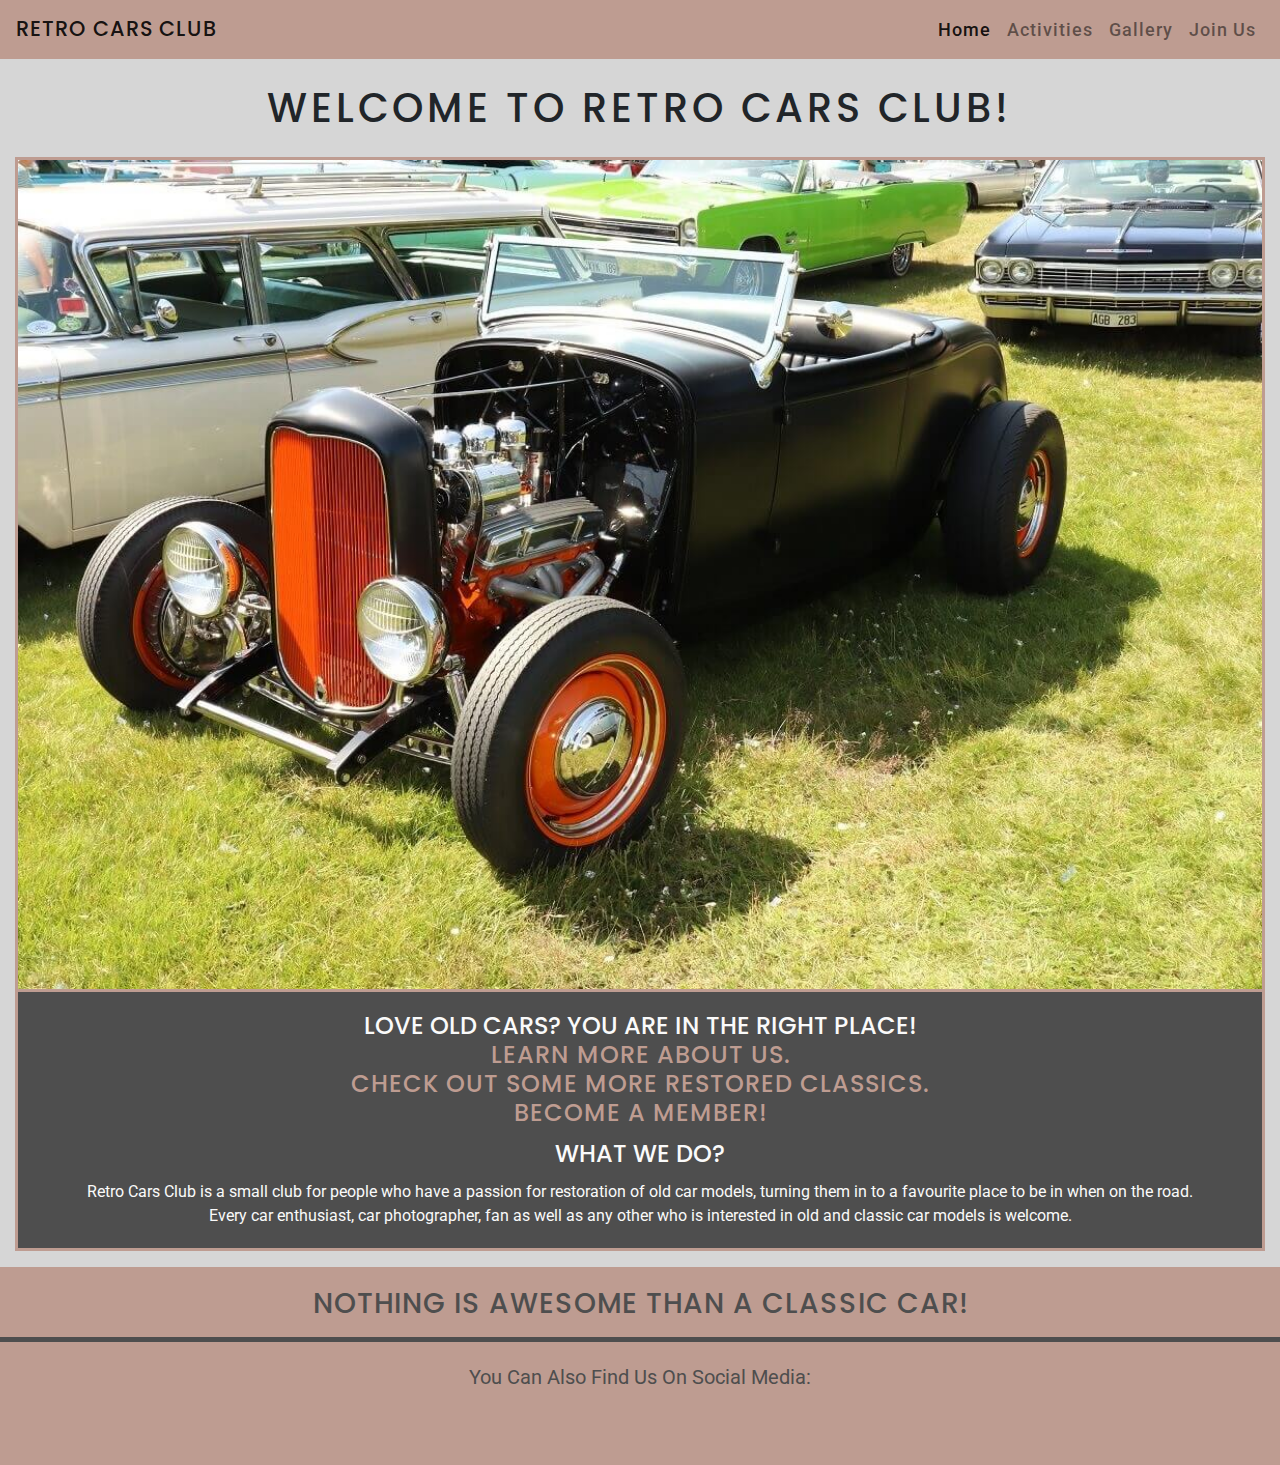
==== index.html @ 3b011a0a "Restyled header and footer to all pages" ====
<!DOCTYPE html>
<html lang="en">

<head>
	<meta charset="UTF-8">
	<meta name="viewport" content="width=device-width, initial-scale=1.0">
	<title>Retro Cars Club</title>
	<link rel="stylesheet" href="https://stackpath.bootstrapcdn.com/bootstrap/4.5.2/css/bootstrap.min.css"
		integrity="sha384-JcKb8q3iqJ61gNV9KGb8thSsNjpSL0n8PARn9HuZOnIxN0hoP+VmmDGMN5t9UJ0Z" crossorigin="anonymous">
	<link rel="stylesheet" href="https://use.fontawesome.com/releases/v5.15.0/css/all.css"
		integrity="sha384-OLYO0LymqQ+uHXELyx93kblK5YIS3B2ZfLGBmsJaUyor7CpMTBsahDHByqSuWW+q" crossorigin="anonymous">
	<link rel="stylesheet" href="assets/css/style.css">
</head>

<body>

	<header class="container-fluid header-style">

		<!--  The main code for the navigation menu is from Bootstrap -->

		<nav class="navbar navbar-expand-lg navbar-light">
			<a class="navbar-brand" href="index.html">
				<h2 class="headings">RETRO CARS CLUB</h2>
			</a>
			<button class="navbar-toggler" type="button" data-toggle="collapse" data-target="#navbarNav" aria-controls="navbarNav" aria-expanded="false" aria-label="Toggle navigation">
                <span class="navbar-toggler-icon"></span>
            </button>
			<div class="collapse navbar-collapse" id="navbarNav">
				<ul class="navbar-nav ml-auto">
					<li class="nav-item navitem-style active">
						<a class="nav-link" href="index.html">Home <span class="sr-only">(current)</span></a>
					</li>
					<li class="nav-item navitem-style">
						<a class="nav-link" href="activities.html">Activities</a>
					</li>
					<li class="nav-item navitem-style">
						<a class="nav-link" href="gallery.html">Gallery</a>
					</li>
					<li class="nav-item navitem-style">
						<a class="nav-link" href="join.html">Join Us</a>
					</li>
				</ul>
			</div>
		</nav>

	</header>
	<!-- The main code for the section is from bootstrap -->
	<section class="container-fluid">
		<h1 class="headings">WELCOME TO RETRO CARS CLUB!</h1>
		<div class="card mb-3 content-style">
			<img src="assets/img/proto.jpg" class="img-fluid card-img-top mx-auto hero-img" alt="hero image">
			<div class="card-body img-text">
				<h4 class="card-title headings">Love Old Cars? You Are In The Right Place! 
                    <br>
                    <a href="activities.html" class="text-links">Learn More About Us.</a> 
                    <br>
                    <a href="gallery.html" class="text-links">Check out some more restored classics.</a>
                    <br>
                    <a href="join.html" class="text-links">Become a Member!</a>
                </h4>
                <h4 class="card-title headings">What we do?</h4>
				<p class="card-text">Retro Cars Club is a small club for people who have a passion for restoration of old car models,
                 turning them in to a favourite place to be in when on the road. <br> Every car enthusiast, car photographer, 
                 fan as well as any other who is interested in old and classic car models is welcome.
				</p>
			</div>
		</div>
	</section>

	<!-- The footer code is from bootsrap and social links code is taken from the "Love Running" project -->
	<footer class="container-fluid footer-style">

		<div>
			<h3 class="text-center headings">Nothing Is Awesome Than a Classic Car!</h3>
			<hr class="divider">
			<p>You Can Also Find Us On Social Media:</p>
			<ul class="text-center social-networks">
				<li><a href="https://www.facebook.com" target="_blank"><i class="fab fa-facebook"></i></a></li>
				<li><a href="https://www.instagram.com" target="_blank"><i class="fab fa-instagram"></i></a></li>
				<li><a href="https://www.youtube.com" target="_blank"><i class="fab fa-youtube"></i></a></li>
			</ul>
		</div>

	</footer>

	<script src="https://code.jquery.com/jquery-3.5.1.slim.min.js"
		integrity="sha384-DfXdz2htPH0lsSSs5nCTpuj/zy4C+OGpamoFVy38MVBnE+IbbVYUew+OrCXaRkfj" crossorigin="anonymous">
	</script>
	<script src="https://cdn.jsdelivr.net/npm/popper.js@1.16.0/dist/umd/popper.min.js"
		integrity="sha384-Q6E9RHvbIyZFJoft+2mJbHaEWldlvI9IOYy5n3zV9zzTtmI3UksdQRVvoxMfooAo" crossorigin="anonymous">
	</script>
	<script src="https://stackpath.bootstrapcdn.com/bootstrap/4.5.0/js/bootstrap.min.js"
		integrity="sha384-OgVRvuATP1z7JjHLkuOU7Xw704+h835Lr+6QL9UvYjZE3Ipu6Tp75j7Bh/kR0JKI" crossorigin="anonymous">
	</script>
</body>

</html>
---- assets/css/style.css ----
@import url("https://fonts.googleapis.com/css2?family=Poppins:wght@300;400;500;600;700&family=Roboto:ital,wght@0,300;0,400;0,500;0,700;1,300;1,400;1,500&display=swap");

body {
  font-family: "Roboto", sans-serif;
  background-color: #d6d6d6;
}

/* Header */

.header-style {
  background-color: #be9c91;
  color: #4e4e4e;
  padding: 0;
}

header nav h2 {
  font-size: 1.3rem;
  margin-bottom: 0;
  letter-spacing: 1px;
}

.navitem-style {
  font-weight: 500;
  letter-spacing: 1px;
  font-size: large;
}

.navitem-style a:hover {
  background-color: #d6d6d6;
}

.navbar .navbar-toggler {
  outline: none;
}



/*========= Headings ========*/

.headings {
  font-family: "Poppins", sans-serif;
  text-transform: uppercase;
}

 /* Text links */          

.text-links {
    color: #be9c91;
    letter-spacing: 1px;
}

.text-links:hover {
    color:#fafafa;
    text-decoration: none;
}

/* Section */

section {
  margin-top: 25px;
  background-color: #d6d6d6;
}

section h1 {
  text-align: center;
  margin-bottom: 25px;
  letter-spacing: 4px;
}

.content-style {
  border: 3px solid #be9c91;
  border-radius: 0;
  margin: 0;
}

.hero-img {
  width: 100%;
  display: block;
}

.img-text {
  text-align: center;
  color: #fafafa;
  background-color: #4e4e4e;
  padding: 20px 10px;
  border-top: 3px solid #be9c91;
}

/* Section Activities */

.events-style {
    text-align: center;
    padding: 25px 0;
}

.events-style p {
    color: #fafafa;
    background-color: #4e4e4e;
    border: 3px solid #be9c91;
    padding: 10px;
}

.events-style h3 a {
    font-size: medium;
    text-decoration: none;
    color: #4e4e4e;
}

.events-style h3 a:hover {
    color: #be9c91;
    background-color: #4e4e4e;
}

/* Section Gallery */

section div div p {
    margin-bottom: 0;
}

.card-gallery {
    border: 3px solid #be9c91;
    border-radius: 0;
    border-bottom: none;
    text-align: center;
    color: #fafafa;
    background-color: #4e4e4e;
}

.divider {
  background: #4e4e4e;
  height: 5px;
  border: 0;
  width: 100%;
}


/*========== Footer =========*/

.footer-style {
  color: #4e4e4e;
  background-color: #be9c91;
  padding: 0;
}

footer div h3 {
  padding-top: 20px;
  letter-spacing: 1px;
}

footer div p {
  text-align: center;
  margin-bottom: 0;
  margin-top: 20px;
  font-size: 20px;
  font-weight: 400;
}

/* Social networks css code is used from the "Love Running" project */

.social-networks {
  text-align: center;
  padding:0 0 25px 0;
  margin-bottom: 0;
}

.social-networks li {
  display: inline;
}

.social-networks i {
  font-size: 200%;
  padding: 1% 5%;
  color: #4e4e4e;
}

.social-networks li a i:hover {
  color: #fafafa;
}
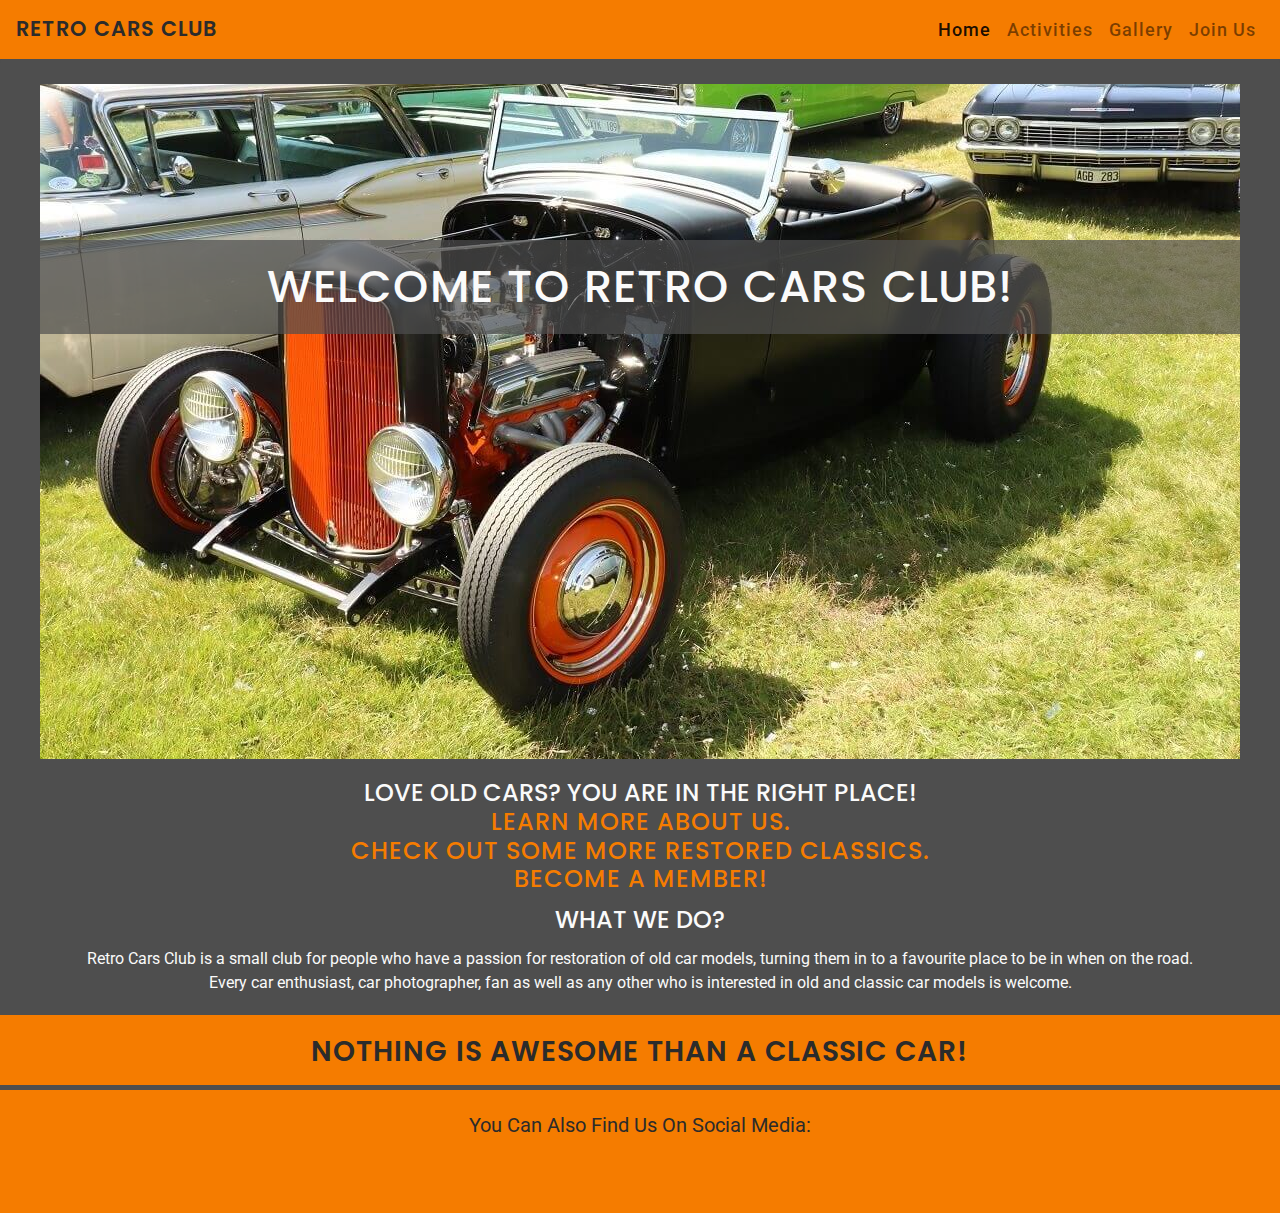
==== commit 232a23a3: "Formated the html code for index, activities and gallery pages" ====
--- a/index.html
+++ b/index.html
@@ -1,97 +1,89 @@
 <!DOCTYPE html>
 <html lang="en">
+    <head>
+        <meta charset="UTF-8" />
+        <meta name="viewport" content="width=device-width, initial-scale=1.0" />
+        <title>Retro Cars Club</title>
+        <link rel="stylesheet" href="https://stackpath.bootstrapcdn.com/bootstrap/4.5.2/css/bootstrap.min.css" integrity="sha384-JcKb8q3iqJ61gNV9KGb8thSsNjpSL0n8PARn9HuZOnIxN0hoP+VmmDGMN5t9UJ0Z" crossorigin="anonymous" />
+        <link rel="stylesheet" href="https://use.fontawesome.com/releases/v5.15.0/css/all.css" integrity="sha384-OLYO0LymqQ+uHXELyx93kblK5YIS3B2ZfLGBmsJaUyor7CpMTBsahDHByqSuWW+q" crossorigin="anonymous" />
+        <link rel="stylesheet" href="assets/css/style.css" />
+    </head>
 
-<head>
-	<meta charset="UTF-8">
-	<meta name="viewport" content="width=device-width, initial-scale=1.0">
-	<title>Retro Cars Club</title>
-	<link rel="stylesheet" href="https://stackpath.bootstrapcdn.com/bootstrap/4.5.2/css/bootstrap.min.css"
-		integrity="sha384-JcKb8q3iqJ61gNV9KGb8thSsNjpSL0n8PARn9HuZOnIxN0hoP+VmmDGMN5t9UJ0Z" crossorigin="anonymous">
-	<link rel="stylesheet" href="https://use.fontawesome.com/releases/v5.15.0/css/all.css"
-		integrity="sha384-OLYO0LymqQ+uHXELyx93kblK5YIS3B2ZfLGBmsJaUyor7CpMTBsahDHByqSuWW+q" crossorigin="anonymous">
-	<link rel="stylesheet" href="assets/css/style.css">
-</head>
+    <body>
+        <header class="container-fluid header-style">
+            <!--  The main code for the navigation menu is from Bootstrap -->
 
-<body>
+            <nav class="navbar navbar-expand-lg navbar-light">
+                <a class="navbar-brand" href="index.html">
+                    <h2 class="headings">RETRO CARS CLUB</h2>
+                </a>
+                <button class="navbar-toggler" type="button" data-toggle="collapse" data-target="#navbarNav" aria-controls="navbarNav" aria-expanded="false" aria-label="Toggle navigation">
+                    <span class="navbar-toggler-icon"></span>
+                </button>
+                <div class="collapse navbar-collapse" id="navbarNav">
+                    <ul class="navbar-nav ml-auto">
+                        <li class="nav-item navitem-style active">
+                            <a class="nav-link" href="index.html">Home <span class="sr-only">(current)</span></a>
+                        </li>
+                        <li class="nav-item navitem-style">
+                            <a class="nav-link" href="activities.html">Activities</a>
+                        </li>
+                        <li class="nav-item navitem-style">
+                            <a class="nav-link" href="gallery.html">Gallery</a>
+                        </li>
+                        <li class="nav-item navitem-style">
+                            <a class="nav-link" href="join.html">Join Us</a>
+                        </li>
+                    </ul>
+                </div>
+            </nav>
+        </header>
+        <!-- The main code for the section is from bootstrap -->
+        <section class="container-fluid section-style">
+            <h1 class="hero-heading">WELCOME TO RETRO CARS CLUB!</h1>
+            <div class="card content-style">
+                <img src="assets/img/hero.jpg" class="img-fluid card-img-top mx-auto hero-img" alt="hero image" />
+                <div class="card-body img-text">
+                    <h4 class="card-title headings">
+                        Love Old Cars? You Are In The Right Place!
+                        <br />
+                        <a href="activities.html" class="text-links">Learn More About Us.</a>
+                        <br />
+                        <a href="gallery.html" class="text-links">Check out some more restored classics.</a>
+                        <br />
+                        <a href="join.html" class="text-links">Become a Member!</a>
+                    </h4>
+                    <h4 class="card-title headings">What we do?</h4>
+                    <p class="card-text">
+                        Retro Cars Club is a small club for people who have a passion for restoration of old car models, turning them in to a favourite place to be in when on the road. <br />
+                        Every car enthusiast, car photographer, fan as well as any other who is interested in old and classic car models is welcome.
+                    </p>
+                </div>
+            </div>
+        </section>
 
-	<header class="container-fluid header-style">
+        <!-- The footer code is from bootsrap and social links code is taken from the "Love Running" project -->
+        <footer class="container-fluid footer-style">
+            <div>
+                <h3 class="text-center headings">Nothing Is Awesome Than a Classic Car!</h3>
+                <hr class="divider" />
+                <p>You Can Also Find Us On Social Media:</p>
+                <ul class="text-center social-networks">
+                    <li>
+                        <a href="https://www.facebook.com" target="_blank"><i class="fab fa-facebook"></i></a>
+                    </li>
+                    <li>
+                        <a href="https://www.instagram.com" target="_blank"><i class="fab fa-instagram"></i></a>
+                    </li>
+                    <li>
+                        <a href="https://www.youtube.com" target="_blank"><i class="fab fa-youtube"></i></a>
+                    </li>
+                </ul>
+            </div>
+        </footer>
 
-		<!--  The main code for the navigation menu is from Bootstrap -->
-
-		<nav class="navbar navbar-expand-lg navbar-light">
-			<a class="navbar-brand" href="index.html">
-				<h2 class="headings">RETRO CARS CLUB</h2>
-			</a>
-			<button class="navbar-toggler" type="button" data-toggle="collapse" data-target="#navbarNav" aria-controls="navbarNav" aria-expanded="false" aria-label="Toggle navigation">
-                <span class="navbar-toggler-icon"></span>
-            </button>
-			<div class="collapse navbar-collapse" id="navbarNav">
-				<ul class="navbar-nav ml-auto">
-					<li class="nav-item navitem-style active">
-						<a class="nav-link" href="index.html">Home <span class="sr-only">(current)</span></a>
-					</li>
-					<li class="nav-item navitem-style">
-						<a class="nav-link" href="activities.html">Activities</a>
-					</li>
-					<li class="nav-item navitem-style">
-						<a class="nav-link" href="gallery.html">Gallery</a>
-					</li>
-					<li class="nav-item navitem-style">
-						<a class="nav-link" href="join.html">Join Us</a>
-					</li>
-				</ul>
-			</div>
-		</nav>
-
-	</header>
-	<!-- The main code for the section is from bootstrap -->
-	<section class="container-fluid">
-		<h1 class="headings">WELCOME TO RETRO CARS CLUB!</h1>
-		<div class="card mb-3 content-style">
-			<img src="assets/img/proto.jpg" class="img-fluid card-img-top mx-auto hero-img" alt="hero image">
-			<div class="card-body img-text">
-				<h4 class="card-title headings">Love Old Cars? You Are In The Right Place! 
-                    <br>
-                    <a href="activities.html" class="text-links">Learn More About Us.</a> 
-                    <br>
-                    <a href="gallery.html" class="text-links">Check out some more restored classics.</a>
-                    <br>
-                    <a href="join.html" class="text-links">Become a Member!</a>
-                </h4>
-                <h4 class="card-title headings">What we do?</h4>
-				<p class="card-text">Retro Cars Club is a small club for people who have a passion for restoration of old car models,
-                 turning them in to a favourite place to be in when on the road. <br> Every car enthusiast, car photographer, 
-                 fan as well as any other who is interested in old and classic car models is welcome.
-				</p>
-			</div>
-		</div>
-	</section>
-
-	<!-- The footer code is from bootsrap and social links code is taken from the "Love Running" project -->
-	<footer class="container-fluid footer-style">
-
-		<div>
-			<h3 class="text-center headings">Nothing Is Awesome Than a Classic Car!</h3>
-			<hr class="divider">
-			<p>You Can Also Find Us On Social Media:</p>
-			<ul class="text-center social-networks">
-				<li><a href="https://www.facebook.com" target="_blank"><i class="fab fa-facebook"></i></a></li>
-				<li><a href="https://www.instagram.com" target="_blank"><i class="fab fa-instagram"></i></a></li>
-				<li><a href="https://www.youtube.com" target="_blank"><i class="fab fa-youtube"></i></a></li>
-			</ul>
-		</div>
-
-	</footer>
-
-	<script src="https://code.jquery.com/jquery-3.5.1.slim.min.js"
-		integrity="sha384-DfXdz2htPH0lsSSs5nCTpuj/zy4C+OGpamoFVy38MVBnE+IbbVYUew+OrCXaRkfj" crossorigin="anonymous">
-	</script>
-	<script src="https://cdn.jsdelivr.net/npm/popper.js@1.16.0/dist/umd/popper.min.js"
-		integrity="sha384-Q6E9RHvbIyZFJoft+2mJbHaEWldlvI9IOYy5n3zV9zzTtmI3UksdQRVvoxMfooAo" crossorigin="anonymous">
-	</script>
-	<script src="https://stackpath.bootstrapcdn.com/bootstrap/4.5.0/js/bootstrap.min.js"
-		integrity="sha384-OgVRvuATP1z7JjHLkuOU7Xw704+h835Lr+6QL9UvYjZE3Ipu6Tp75j7Bh/kR0JKI" crossorigin="anonymous">
-	</script>
-</body>
-
-</html>+        <script src="https://code.jquery.com/jquery-3.5.1.slim.min.js" integrity="sha384-DfXdz2htPH0lsSSs5nCTpuj/zy4C+OGpamoFVy38MVBnE+IbbVYUew+OrCXaRkfj" crossorigin="anonymous"></script>
+        <script src="https://cdn.jsdelivr.net/npm/popper.js@1.16.0/dist/umd/popper.min.js" integrity="sha384-Q6E9RHvbIyZFJoft+2mJbHaEWldlvI9IOYy5n3zV9zzTtmI3UksdQRVvoxMfooAo" crossorigin="anonymous"></script>
+        <script src="https://stackpath.bootstrapcdn.com/bootstrap/4.5.0/js/bootstrap.min.js" integrity="sha384-OgVRvuATP1z7JjHLkuOU7Xw704+h835Lr+6QL9UvYjZE3Ipu6Tp75j7Bh/kR0JKI" crossorigin="anonymous"></script>
+    </body>
+</html>
--- a/assets/css/style.css
+++ b/assets/css/style.css
@@ -1,92 +1,116 @@
 @import url("https://fonts.googleapis.com/css2?family=Poppins:wght@300;400;500;600;700&family=Roboto:ital,wght@0,300;0,400;0,500;0,700;1,300;1,400;1,500&display=swap");
 
 body {
-  font-family: "Roboto", sans-serif;
-  background-color: #d6d6d6;
+    font-family: "Roboto", sans-serif;
+    background-color: #4e4e4e;
 }
 
 /* Header */
 
 .header-style {
-  background-color: #be9c91;
-  color: #4e4e4e;
-  padding: 0;
+    background-color: #f57c00;
+    padding: 0;
 }
 
 header nav h2 {
-  font-size: 1.3rem;
-  margin-bottom: 0;
-  letter-spacing: 1px;
+    font-size: 1.3rem;
+    margin-bottom: 0;
+    letter-spacing: 1px;
+    color: #2b2b2b;
+    font-weight: 600;
 }
 
 .navitem-style {
-  font-weight: 500;
-  letter-spacing: 1px;
-  font-size: large;
+    font-weight: 500;
+    letter-spacing: 1px;
+    font-size: large;
 }
 
 .navitem-style a:hover {
-  background-color: #d6d6d6;
+    background-color: #fafafa;
+    border: 1px solid #2b2b2b;
 }
 
 .navbar .navbar-toggler {
-  outline: none;
-}
-
-
+    outline: none;
+    color: #2b2b2b;
+    border-color: #4e4e4e;
+}
 
 /*========= Headings ========*/
 
+.hero-heading {
+    font-family: "Poppins", sans-serif;
+    text-transform: uppercase;
+    position: absolute;
+    top: 240px;
+    z-index: 1;
+    color: #fafafa;
+    text-align: center;
+    width: 100%;
+    padding: 20px;
+    background: rgba(78, 78, 78, 0.7);
+    font-size: 3.5vw;
+    letter-spacing: 1px;
+}
+
 .headings {
-  font-family: "Poppins", sans-serif;
-  text-transform: uppercase;
-}
-
- /* Text links */          
+    font-family: "Poppins", sans-serif;
+    text-transform: uppercase;
+    text-align: center;
+}
+
+/* Text links */
 
 .text-links {
-    color: #be9c91;
+    color: #f57c00;
     letter-spacing: 1px;
 }
 
 .text-links:hover {
-    color:#fafafa;
+    color: #fafafa;
     text-decoration: none;
 }
 
 /* Section */
 
-section {
-  margin-top: 25px;
-  background-color: #d6d6d6;
-}
-
-section h1 {
-  text-align: center;
-  margin-bottom: 25px;
-  letter-spacing: 4px;
+.section-heading {
+    margin: 25px 0 0 0;
+    letter-spacing: 4px;
+    border-bottom: 5px solid #f57c00;
+    padding-bottom: 20px;
+}
+
+.section-style {
+    padding: 0;
+    background-color: #4e4e4e;
+    color: #fafafa;
 }
 
 .content-style {
-  border: 3px solid #be9c91;
-  border-radius: 0;
-  margin: 0;
+    margin: 0;
+    border: 0;
+    background-color: #4e4e4e;
+    color: #f57c00;
 }
 
 .hero-img {
-  width: 100%;
-  display: block;
+    max-width: 1200px;
+    width: 100%;
+    display: block;
+    object-fit: cover;
+    max-height: 700px;
+    padding-top: 25px;
 }
 
 .img-text {
-  text-align: center;
-  color: #fafafa;
-  background-color: #4e4e4e;
-  padding: 20px 10px;
-  border-top: 3px solid #be9c91;
-}
-
-/* Section Activities */
+    text-align: center;
+    color: #fafafa;
+    background-color: #4e4e4e;
+    padding: 20px 10px;
+}
+
+/* Activities */
 
 .events-style {
     text-align: center;
@@ -95,84 +119,142 @@
 
 .events-style p {
     color: #fafafa;
-    background-color: #4e4e4e;
-    border: 3px solid #be9c91;
     padding: 10px;
 }
 
 .events-style h3 a {
     font-size: medium;
     text-decoration: none;
-    color: #4e4e4e;
+    color: #f57c00;
 }
 
 .events-style h3 a:hover {
-    color: #be9c91;
-    background-color: #4e4e4e;
-}
-
-/* Section Gallery */
-
-section div div p {
-    margin-bottom: 0;
-}
+    color: #fafafa;
+}
+
+/* Gallery */
 
 .card-gallery {
-    border: 3px solid #be9c91;
-    border-radius: 0;
-    border-bottom: none;
-    text-align: center;
-    color: #fafafa;
-    background-color: #4e4e4e;
-}
+    border: 0;
+    text-align: center;
+    color: #fafafa;
+    background-color: #4e4e4e;
+}
+
+.p-gallery-style {
+    margin-bottom: 0;
+}
+
+.carousel-style {
+    max-width: 1200px;
+    margin: auto;
+    padding-bottom: 25px;
+}
+
+/* Join Us */
+
+/* The code for responsive form is used form the UCD-Resume project */
+
+.form-heading {
+    margin-top: 25px;
+    font-size: 30px;
+    font-weight: 400;
+}
+
+.form-center {
+    padding-top: 10px;
+    margin: 0 auto;
+    max-width: 70%;
+    text-align: center;
+}
+
+@media (min-width: 720px) {
+    .form-center {
+        padding-top: 30px;
+        min-height: 240px;
+        margin: 0 auto;
+        max-width: 60%;
+    }
+}
+
+.form-item-style {
+    margin-top: 25px;
+    background-color: #fafafa;
+}
+
+.label-style {
+    margin-top: 25px;
+}
+
+.btn-style {
+    margin: 50px 25px;
+    background-color: #f57c00;
+    color: #2b2b2b;
+    width: 50%;
+    font-weight: 500;
+    letter-spacing: 2px;
+    text-align: center;
+    border: 2px solid #fafafa;
+}
+
+.btn-style:hover {
+    color: #fafafa;
+    background-color: #4e4e4e;
+    border: 3px solid #f57c00;
+}
+
+/*========== Footer =========*/
+
+.footer-style {
+    color: #2b2b2b;
+    background-color: #f57c00;
+    padding: 0;
+}
+
+footer div h3 {
+    padding-top: 20px;
+    padding-left: 10px;
+    padding-right: 10px;
+    letter-spacing: 1px;
+    font-weight: 600;
+}
+
+footer div p {
+    text-align: center;
+    padding: 0 10px;
+    margin-bottom: 0;
+    margin-top: 20px;
+    font-size: 20px;
+    font-weight: 400;
+}
+
+/* Social networks css code is used from the "Love Running" project */
+
+.social-networks {
+    text-align: center;
+    padding: 0 0 25px 0;
+    margin-bottom: 0;
+}
+
+.social-networks li {
+    display: inline;
+}
+
+.social-networks i {
+    font-size: 200%;
+    padding: 1% 5%;
+    color: #2b2b2b;
+}
+
+.social-networks li a i:hover {
+    color: #fafafa;
+}
+
+/* Divider */
 
 .divider {
-  background: #4e4e4e;
-  height: 5px;
-  border: 0;
-  width: 100%;
-}
-
-
-/*========== Footer =========*/
-
-.footer-style {
-  color: #4e4e4e;
-  background-color: #be9c91;
-  padding: 0;
-}
-
-footer div h3 {
-  padding-top: 20px;
-  letter-spacing: 1px;
-}
-
-footer div p {
-  text-align: center;
-  margin-bottom: 0;
-  margin-top: 20px;
-  font-size: 20px;
-  font-weight: 400;
-}
-
-/* Social networks css code is used from the "Love Running" project */
-
-.social-networks {
-  text-align: center;
-  padding:0 0 25px 0;
-  margin-bottom: 0;
-}
-
-.social-networks li {
-  display: inline;
-}
-
-.social-networks i {
-  font-size: 200%;
-  padding: 1% 5%;
-  color: #4e4e4e;
-}
-
-.social-networks li a i:hover {
-  color: #fafafa;
-}
+    background: #4e4e4e;
+    height: 5px;
+    border: 0;
+    width: 100%;
+}
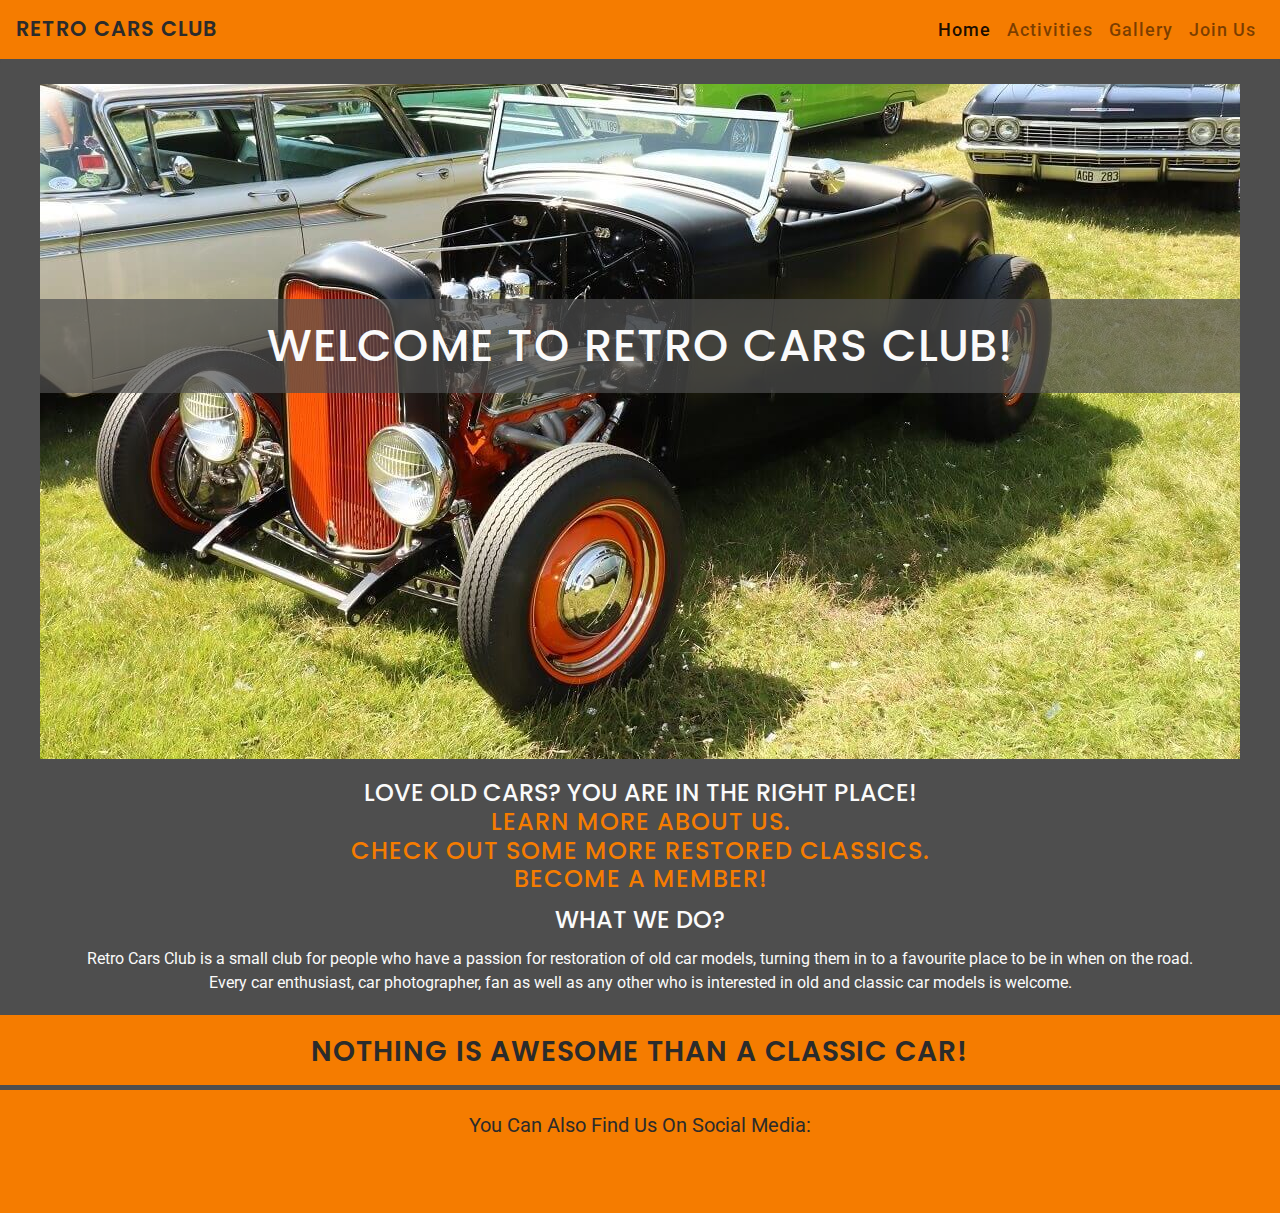
==== commit 8187b136: "Added margins to the image-text" ====
--- a/index.html
+++ b/index.html
@@ -3,7 +3,7 @@
     <head>
         <meta charset="UTF-8" />
         <meta name="viewport" content="width=device-width, initial-scale=1.0" />
-        <title>Retro Cars Club</title>
+        <title>Home Retro Cars Club</title>
         <link rel="stylesheet" href="https://stackpath.bootstrapcdn.com/bootstrap/4.5.2/css/bootstrap.min.css" integrity="sha384-JcKb8q3iqJ61gNV9KGb8thSsNjpSL0n8PARn9HuZOnIxN0hoP+VmmDGMN5t9UJ0Z" crossorigin="anonymous" />
         <link rel="stylesheet" href="https://use.fontawesome.com/releases/v5.15.0/css/all.css" integrity="sha384-OLYO0LymqQ+uHXELyx93kblK5YIS3B2ZfLGBmsJaUyor7CpMTBsahDHByqSuWW+q" crossorigin="anonymous" />
         <link rel="stylesheet" href="assets/css/style.css" />
@@ -40,8 +40,8 @@
         </header>
         <!-- The main code for the section is from bootstrap -->
         <section class="container-fluid section-style">
-            <h1 class="hero-heading">WELCOME TO RETRO CARS CLUB!</h1>
             <div class="card content-style">
+                <h1 class="hero-heading">WELCOME TO RETRO CARS CLUB!</h1>
                 <img src="assets/img/hero.jpg" class="img-fluid card-img-top mx-auto hero-img" alt="hero image" />
                 <div class="card-body img-text">
                     <h4 class="card-title headings">
--- a/assets/css/style.css
+++ b/assets/css/style.css
@@ -173,7 +173,7 @@
         padding-top: 30px;
         min-height: 240px;
         margin: 0 auto;
-        max-width: 60%;
+        max-width: 40%;
     }
 }
 
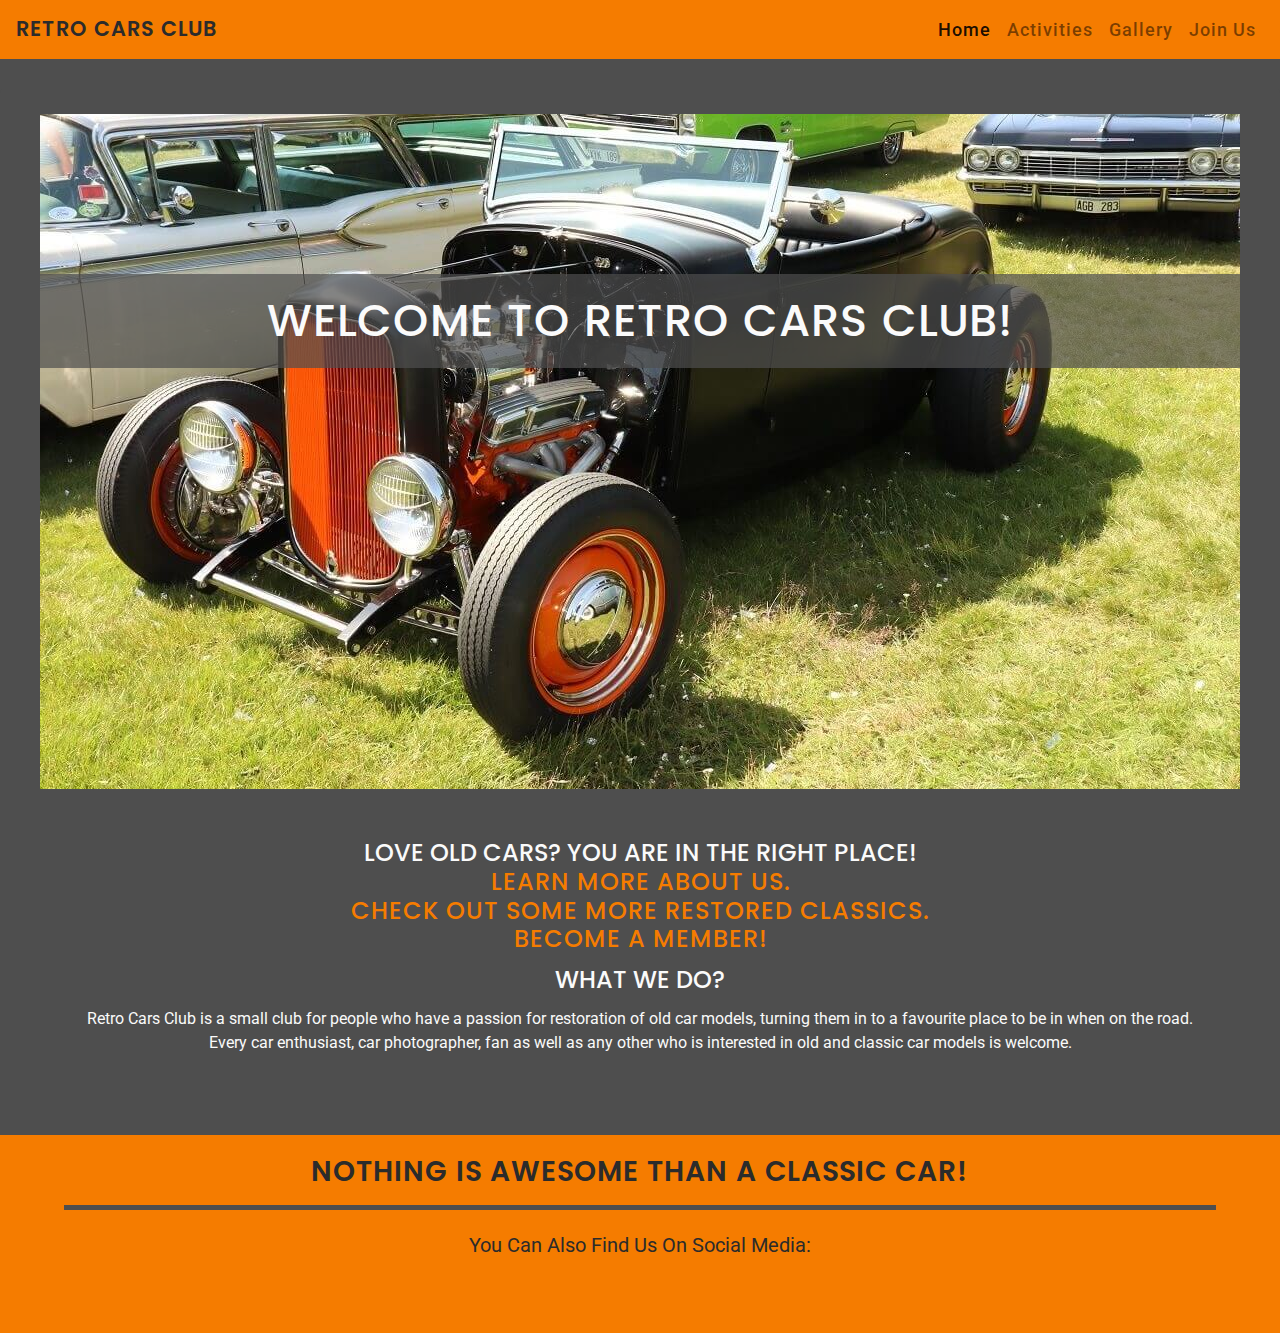
==== commit 12e65060: "Removed comments about code  from all html and css files" ====
--- a/index.html
+++ b/index.html
@@ -9,9 +9,8 @@
         <link rel="stylesheet" href="assets/css/style.css" />
     </head>
 
-    <body>
+    <body class="d-flex flex-column min-vh-100">
         <header class="container-fluid header-style">
-            <!--  The main code for the navigation menu is from Bootstrap -->
 
             <nav class="navbar navbar-expand-lg navbar-light">
                 <a class="navbar-brand" href="index.html">
@@ -38,7 +37,7 @@
                 </div>
             </nav>
         </header>
-        <!-- The main code for the section is from bootstrap -->
+        
         <section class="container-fluid section-style">
             <div class="card content-style">
                 <h1 class="hero-heading">WELCOME TO RETRO CARS CLUB!</h1>
@@ -62,8 +61,7 @@
             </div>
         </section>
 
-        <!-- The footer code is from bootsrap and social links code is taken from the "Love Running" project -->
-        <footer class="container-fluid footer-style">
+        <footer class="container-fluid mt-auto footer-style">
             <div>
                 <h3 class="text-center headings">Nothing Is Awesome Than a Classic Car!</h3>
                 <hr class="divider" />
--- a/assets/css/style.css
+++ b/assets/css/style.css
@@ -26,24 +26,19 @@
     font-size: large;
 }
 
-.navitem-style a:hover {
-    background-color: #fafafa;
-    border: 1px solid #2b2b2b;
-}
-
 .navbar .navbar-toggler {
     outline: none;
     color: #2b2b2b;
     border-color: #4e4e4e;
 }
 
-/*========= Headings ========*/
+/* Headings */
 
 .hero-heading {
     font-family: "Poppins", sans-serif;
     text-transform: uppercase;
     position: absolute;
-    top: 240px;
+    top: 185px;
     z-index: 1;
     color: #fafafa;
     text-align: center;
@@ -68,7 +63,7 @@
 }
 
 .text-links:hover {
-    color: #fafafa;
+    color: #2b2b2b;
     text-decoration: none;
 }
 
@@ -88,7 +83,7 @@
 }
 
 .content-style {
-    margin: 0;
+    margin: 30px 0;
     border: 0;
     background-color: #4e4e4e;
     color: #f57c00;
@@ -107,7 +102,7 @@
     text-align: center;
     color: #fafafa;
     background-color: #4e4e4e;
-    padding: 20px 10px;
+    padding: 50px 10px;
 }
 
 /* Activities */
@@ -115,11 +110,15 @@
 .events-style {
     text-align: center;
     padding: 25px 0;
+    background: #fafafa;
+    margin: 16px 0;
+    border-radius: 10px;
+    box-shadow: 1px 2px 8px 3px #2b2b2b;
 }
 
 .events-style p {
-    color: #fafafa;
-    padding: 10px;
+    color: #2b2b2b;
+    padding: 5px;
 }
 
 .events-style h3 a {
@@ -129,7 +128,7 @@
 }
 
 .events-style h3 a:hover {
-    color: #fafafa;
+    color: #2b2b2b;
 }
 
 /* Gallery */
@@ -152,8 +151,6 @@
 }
 
 /* Join Us */
-
-/* The code for responsive form is used form the UCD-Resume project */
 
 .form-heading {
     margin-top: 25px;
@@ -192,18 +189,18 @@
     color: #2b2b2b;
     width: 50%;
     font-weight: 500;
-    letter-spacing: 2px;
-    text-align: center;
-    border: 2px solid #fafafa;
+    letter-spacing: 1px;
+    text-align: center;
+    border: 1px solid #fafafa;
 }
 
 .btn-style:hover {
     color: #fafafa;
     background-color: #4e4e4e;
-    border: 3px solid #f57c00;
-}
-
-/*========== Footer =========*/
+    border: 1px solid #f57c00;
+}
+
+/* Footer */
 
 .footer-style {
     color: #2b2b2b;
@@ -228,8 +225,6 @@
     font-weight: 400;
 }
 
-/* Social networks css code is used from the "Love Running" project */
-
 .social-networks {
     text-align: center;
     padding: 0 0 25px 0;
@@ -256,5 +251,5 @@
     background: #4e4e4e;
     height: 5px;
     border: 0;
-    width: 100%;
-}
+    width: 90%;
+}
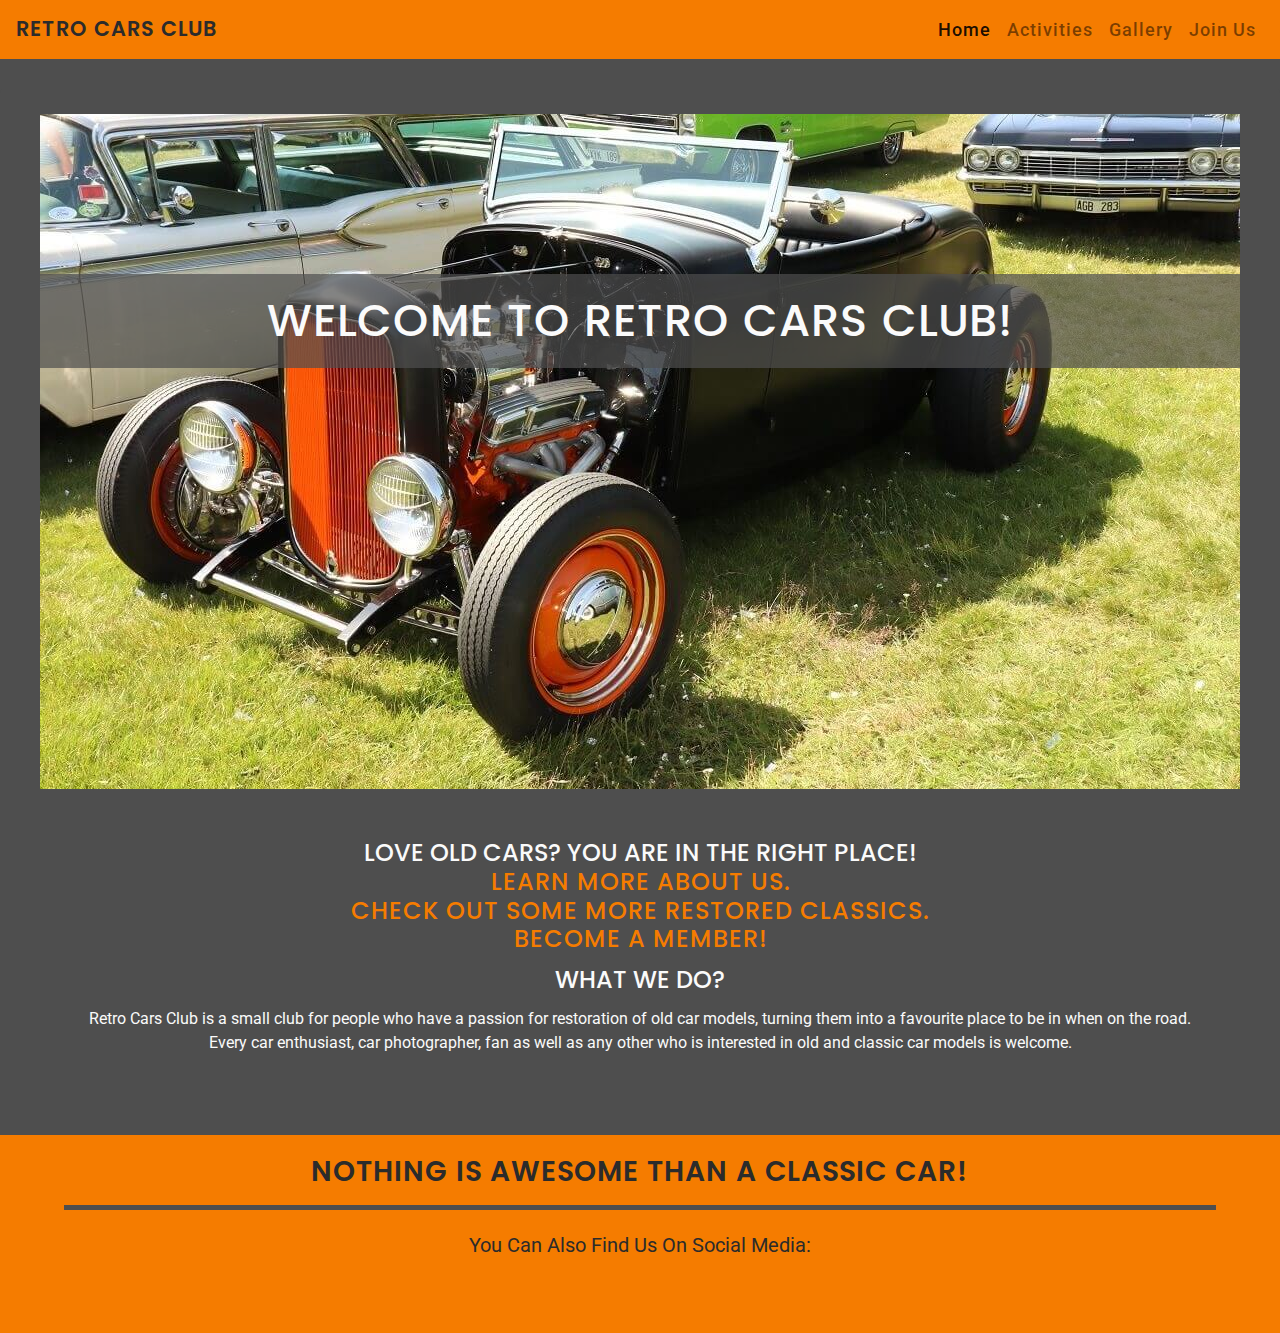
==== commit f3773d79: "Fixed typos" ====
--- a/index.html
+++ b/index.html
@@ -54,7 +54,7 @@
                     </h4>
                     <h4 class="card-title headings">What we do?</h4>
                     <p class="card-text">
-                        Retro Cars Club is a small club for people who have a passion for restoration of old car models, turning them in to a favourite place to be in when on the road. <br />
+                        Retro Cars Club is a small club for people who have a passion for restoration of old car models, turning them into a favourite place to be in when on the road. <br />
                         Every car enthusiast, car photographer, fan as well as any other who is interested in old and classic car models is welcome.
                     </p>
                 </div>
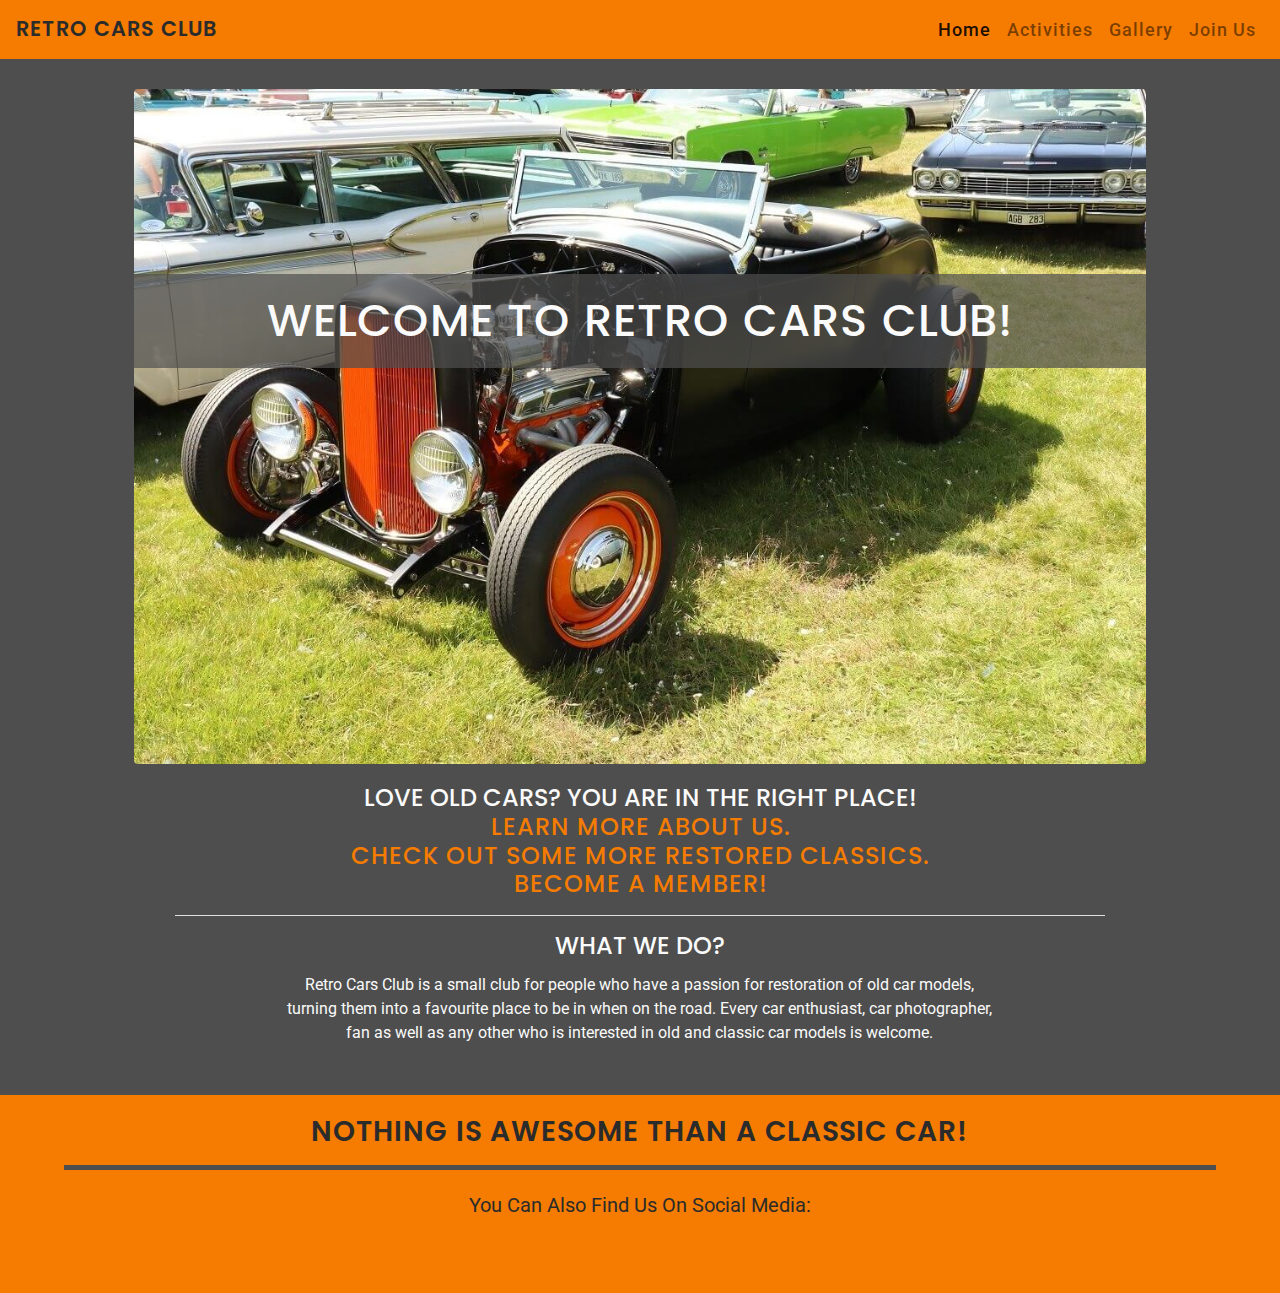
==== commit 8e2d2770: "Update style & bs classes to home page." ====
--- a/index.html
+++ b/index.html
@@ -9,7 +9,7 @@
         <link rel="stylesheet" href="assets/css/style.css" />
     </head>
 
-    <body class="d-flex flex-column min-vh-100">
+    <body class="">
         <header class="container-fluid header-style">
 
             <nav class="navbar navbar-expand-lg navbar-light">
@@ -41,7 +41,7 @@
         <section class="container-fluid section-style">
             <div class="card content-style">
                 <h1 class="hero-heading">WELCOME TO RETRO CARS CLUB!</h1>
-                <img src="assets/img/hero.jpg" class="img-fluid card-img-top mx-auto hero-img" alt="hero image" />
+                <img src="assets/img/hero.jpg" class="img-fluid card-img-top mx-auto hero-img rounded" alt="hero image" />
                 <div class="card-body img-text">
                     <h4 class="card-title headings">
                         Love Old Cars? You Are In The Right Place!
@@ -52,11 +52,18 @@
                         <br />
                         <a href="join.html" class="text-links">Become a Member!</a>
                     </h4>
-                    <h4 class="card-title headings">What we do?</h4>
-                    <p class="card-text">
-                        Retro Cars Club is a small club for people who have a passion for restoration of old car models, turning them into a favourite place to be in when on the road. <br />
-                        Every car enthusiast, car photographer, fan as well as any other who is interested in old and classic car models is welcome.
-                    </p>
+                    <hr class="w-75 bg-light">
+                    <div class="row ">
+                        <div class="col col-lg-8 offset-lg-2">
+                            <h4 class="card-title headings">What we do?</h4>
+                            <p class="card-text px-lg-5">
+                                Retro Cars Club is a small club for people who have a passion for restoration of old car models, turning
+                                them into a favourite place to be in when on the road.
+                                Every car enthusiast, car photographer, fan as well as any other who is interested in old and classic car
+                                models is welcome.
+                            </p>
+                        </div>
+                    </div>
                 </div>
             </div>
         </section>
--- a/assets/css/style.css
+++ b/assets/css/style.css
@@ -1,255 +1,254 @@
 @import url("https://fonts.googleapis.com/css2?family=Poppins:wght@300;400;500;600;700&family=Roboto:ital,wght@0,300;0,400;0,500;0,700;1,300;1,400;1,500&display=swap");
 
 body {
-    font-family: "Roboto", sans-serif;
-    background-color: #4e4e4e;
+  font-family: "Roboto", sans-serif;
+  background-color: #4e4e4e;
 }
 
 /* Header */
 
 .header-style {
-    background-color: #f57c00;
-    padding: 0;
+  background-color: #f57c00;
+  padding: 0;
 }
 
 header nav h2 {
-    font-size: 1.3rem;
-    margin-bottom: 0;
-    letter-spacing: 1px;
-    color: #2b2b2b;
-    font-weight: 600;
+  font-size: 1.3rem;
+  margin-bottom: 0;
+  letter-spacing: 1px;
+  color: #2b2b2b;
+  font-weight: 600;
 }
 
 .navitem-style {
-    font-weight: 500;
-    letter-spacing: 1px;
-    font-size: large;
+  font-weight: 500;
+  letter-spacing: 1px;
+  font-size: large;
 }
 
 .navbar .navbar-toggler {
-    outline: none;
-    color: #2b2b2b;
-    border-color: #4e4e4e;
+  outline: none;
+  color: #2b2b2b;
+  border-color: #4e4e4e;
 }
 
 /* Headings */
 
 .hero-heading {
-    font-family: "Poppins", sans-serif;
-    text-transform: uppercase;
-    position: absolute;
-    top: 185px;
-    z-index: 1;
-    color: #fafafa;
-    text-align: center;
-    width: 100%;
-    padding: 20px;
-    background: rgba(78, 78, 78, 0.7);
-    font-size: 3.5vw;
-    letter-spacing: 1px;
+  font-family: "Poppins", sans-serif;
+  text-transform: uppercase;
+  position: absolute;
+  top: 185px;
+  z-index: 1;
+  color: #fafafa;
+  text-align: center;
+  width: 100%;
+  padding: 20px;
+  background: rgba(78, 78, 78, 0.7);
+  font-size: 3.5vw;
+  letter-spacing: 1px;
 }
 
 .headings {
-    font-family: "Poppins", sans-serif;
-    text-transform: uppercase;
-    text-align: center;
+  font-family: "Poppins", sans-serif;
+  text-transform: uppercase;
+  text-align: center;
 }
 
 /* Text links */
 
 .text-links {
-    color: #f57c00;
-    letter-spacing: 1px;
+  color: #f57c00;
+  letter-spacing: 1px;
 }
 
 .text-links:hover {
-    color: #2b2b2b;
-    text-decoration: none;
+  color: #2b2b2b;
+  text-decoration: none;
 }
 
 /* Section */
 
 .section-heading {
-    margin: 25px 0 0 0;
-    letter-spacing: 4px;
-    border-bottom: 5px solid #f57c00;
-    padding-bottom: 20px;
+  margin: 25px 0 0 0;
+  letter-spacing: 4px;
+  border-bottom: 5px solid #f57c00;
+  padding-bottom: 20px;
 }
 
 .section-style {
-    padding: 0;
-    background-color: #4e4e4e;
-    color: #fafafa;
+  padding: 0;
+  background-color: #4e4e4e;
+  color: #fafafa;
 }
 
 .content-style {
-    margin: 30px 0;
-    border: 0;
-    background-color: #4e4e4e;
-    color: #f57c00;
+  margin: 30px 0;
+  border: 0;
+  background-color: #4e4e4e;
+  color: #f57c00;
 }
 
 .hero-img {
-    max-width: 1200px;
-    width: 100%;
-    display: block;
-    object-fit: cover;
-    max-height: 700px;
-    padding-top: 25px;
+  max-width: 98%;
+  width: auto;
+  display: block;
+  object-fit: cover;
+  height: 75vh;
 }
 
 .img-text {
-    text-align: center;
-    color: #fafafa;
-    background-color: #4e4e4e;
-    padding: 50px 10px;
+  text-align: center;
+  color: #fafafa;
+  background-color: #4e4e4e;
+  padding: 2.5rem auto;
 }
 
 /* Activities */
 
 .events-style {
-    text-align: center;
-    padding: 25px 0;
-    background: #fafafa;
-    margin: 16px 0;
-    border-radius: 10px;
-    box-shadow: 1px 2px 8px 3px #2b2b2b;
+  text-align: center;
+  padding: 25px 0;
+  background: #fafafa;
+  margin: 16px 0;
+  border-radius: 10px;
+  box-shadow: 1px 2px 8px 3px #2b2b2b;
 }
 
 .events-style p {
-    color: #2b2b2b;
-    padding: 5px;
+  color: #2b2b2b;
+  padding: 5px;
 }
 
 .events-style h3 a {
-    font-size: medium;
-    text-decoration: none;
-    color: #f57c00;
+  font-size: medium;
+  text-decoration: none;
+  color: #f57c00;
 }
 
 .events-style h3 a:hover {
-    color: #2b2b2b;
+  color: #2b2b2b;
 }
 
 /* Gallery */
 
 .card-gallery {
-    border: 0;
-    text-align: center;
-    color: #fafafa;
-    background-color: #4e4e4e;
+  border: 0;
+  text-align: center;
+  color: #fafafa;
+  background-color: #4e4e4e;
 }
 
 .p-gallery-style {
-    margin-bottom: 0;
+  margin-bottom: 0;
 }
 
 .carousel-style {
-    max-width: 1200px;
-    margin: auto;
-    padding-bottom: 25px;
+  max-width: 1200px;
+  margin: auto;
+  padding-bottom: 25px;
 }
 
 /* Join Us */
 
 .form-heading {
-    margin-top: 25px;
-    font-size: 30px;
-    font-weight: 400;
+  margin-top: 25px;
+  font-size: 30px;
+  font-weight: 400;
 }
 
 .form-center {
-    padding-top: 10px;
+  padding-top: 10px;
+  margin: 0 auto;
+  max-width: 70%;
+  text-align: center;
+}
+
+@media (min-width: 720px) {
+  .form-center {
+    padding-top: 30px;
+    min-height: 240px;
     margin: 0 auto;
-    max-width: 70%;
-    text-align: center;
-}
-
-@media (min-width: 720px) {
-    .form-center {
-        padding-top: 30px;
-        min-height: 240px;
-        margin: 0 auto;
-        max-width: 40%;
-    }
+    max-width: 40%;
+  }
 }
 
 .form-item-style {
-    margin-top: 25px;
-    background-color: #fafafa;
+  margin-top: 25px;
+  background-color: #fafafa;
 }
 
 .label-style {
-    margin-top: 25px;
+  margin-top: 25px;
 }
 
 .btn-style {
-    margin: 50px 25px;
-    background-color: #f57c00;
-    color: #2b2b2b;
-    width: 50%;
-    font-weight: 500;
-    letter-spacing: 1px;
-    text-align: center;
-    border: 1px solid #fafafa;
+  margin: 50px 25px;
+  background-color: #f57c00;
+  color: #2b2b2b;
+  width: 50%;
+  font-weight: 500;
+  letter-spacing: 1px;
+  text-align: center;
+  border: 1px solid #fafafa;
 }
 
 .btn-style:hover {
-    color: #fafafa;
-    background-color: #4e4e4e;
-    border: 1px solid #f57c00;
+  color: #fafafa;
+  background-color: #4e4e4e;
+  border: 1px solid #f57c00;
 }
 
 /* Footer */
 
 .footer-style {
-    color: #2b2b2b;
-    background-color: #f57c00;
-    padding: 0;
+  color: #2b2b2b;
+  background-color: #f57c00;
+  padding: 0;
 }
 
 footer div h3 {
-    padding-top: 20px;
-    padding-left: 10px;
-    padding-right: 10px;
-    letter-spacing: 1px;
-    font-weight: 600;
+  padding-top: 20px;
+  padding-left: 10px;
+  padding-right: 10px;
+  letter-spacing: 1px;
+  font-weight: 600;
 }
 
 footer div p {
-    text-align: center;
-    padding: 0 10px;
-    margin-bottom: 0;
-    margin-top: 20px;
-    font-size: 20px;
-    font-weight: 400;
+  text-align: center;
+  padding: 0 10px;
+  margin-bottom: 0;
+  margin-top: 20px;
+  font-size: 20px;
+  font-weight: 400;
 }
 
 .social-networks {
-    text-align: center;
-    padding: 0 0 25px 0;
-    margin-bottom: 0;
+  text-align: center;
+  padding: 0 0 25px 0;
+  margin-bottom: 0;
 }
 
 .social-networks li {
-    display: inline;
+  display: inline;
 }
 
 .social-networks i {
-    font-size: 200%;
-    padding: 1% 5%;
-    color: #2b2b2b;
+  font-size: 200%;
+  padding: 1% 5%;
+  color: #2b2b2b;
 }
 
 .social-networks li a i:hover {
-    color: #fafafa;
+  color: #fafafa;
 }
 
 /* Divider */
 
 .divider {
-    background: #4e4e4e;
-    height: 5px;
-    border: 0;
-    width: 90%;
-}
+  background: #4e4e4e;
+  height: 5px;
+  border: 0;
+  width: 90%;
+}
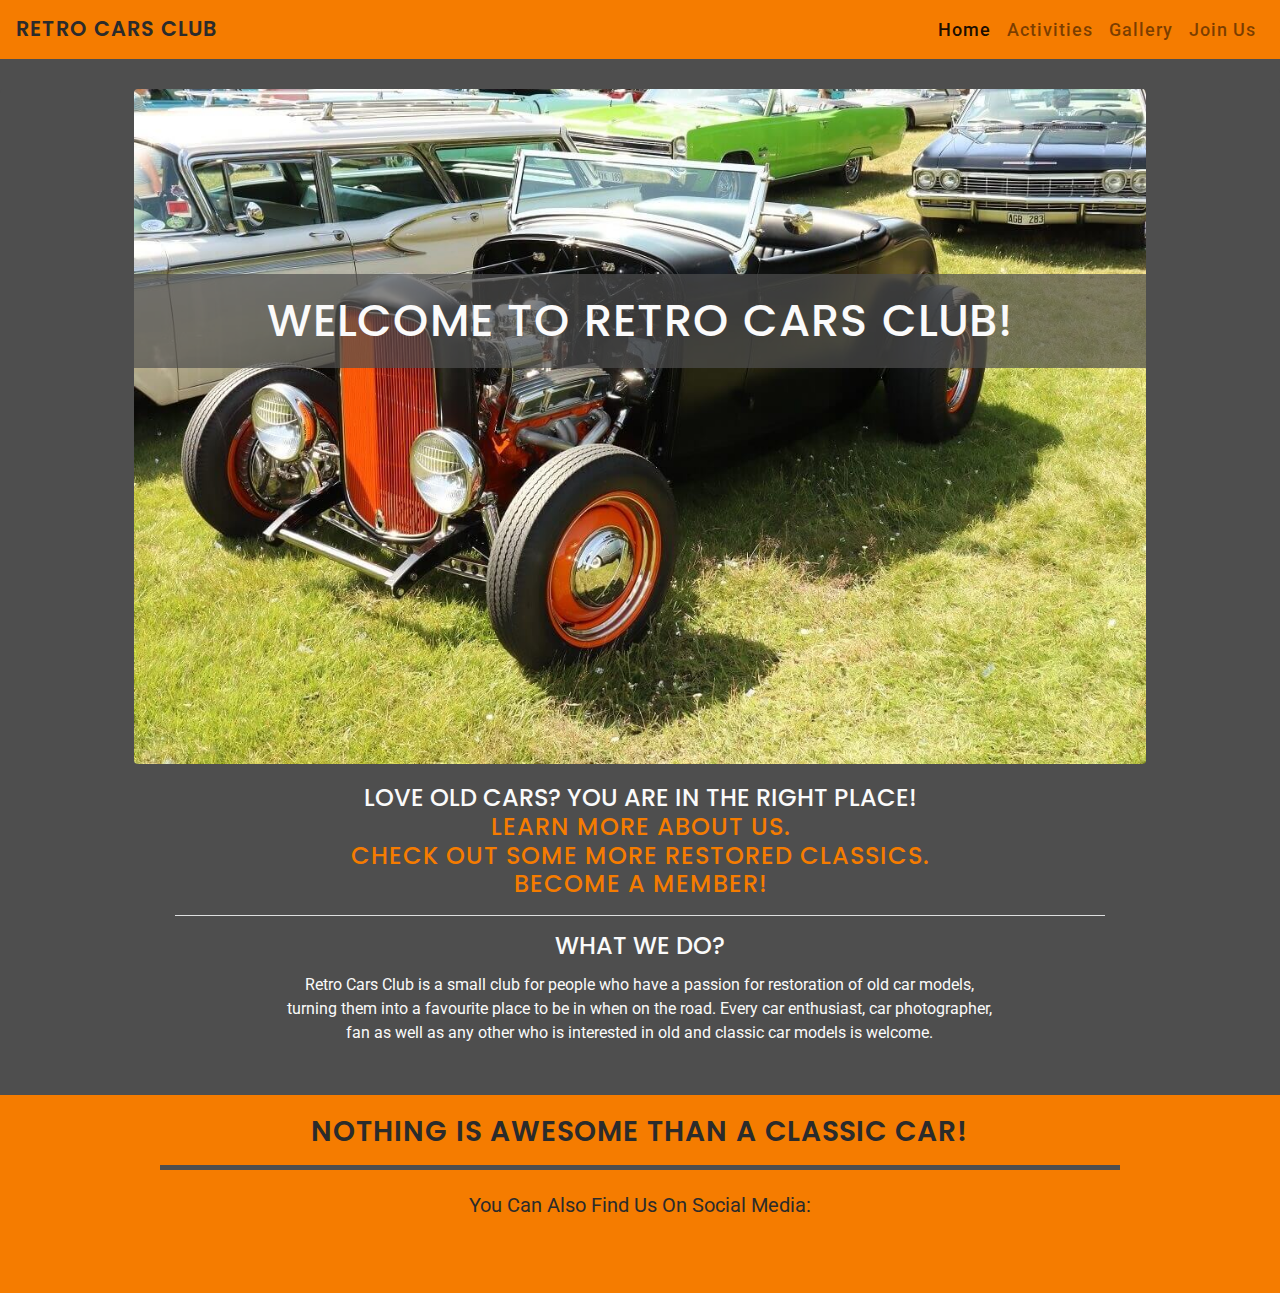
==== commit 227706d5: "Add width bs-class to hr element in footer." ====
--- a/index.html
+++ b/index.html
@@ -71,7 +71,7 @@
         <footer class="container-fluid mt-auto footer-style">
             <div>
                 <h3 class="text-center headings">Nothing Is Awesome Than a Classic Car!</h3>
-                <hr class="divider" />
+                <hr class="divider w-75" />
                 <p>You Can Also Find Us On Social Media:</p>
                 <ul class="text-center social-networks">
                     <li>
--- a/assets/css/style.css
+++ b/assets/css/style.css
@@ -108,7 +108,7 @@
 
 .events-style {
   text-align: center;
-  padding: 25px 0;
+  padding: 1rem 0.5rem;
   background: #fafafa;
   margin: 16px 0;
   border-radius: 10px;
@@ -139,14 +139,11 @@
   background-color: #4e4e4e;
 }
 
-.p-gallery-style {
-  margin-bottom: 0;
-}
-
-.carousel-style {
-  max-width: 1200px;
-  margin: auto;
-  padding-bottom: 25px;
+.gallery-photo {
+  height: 70vh;
+  width: auto;
+  max-width: 98%;
+  object-fit: cover;
 }
 
 /* Join Us */
@@ -250,5 +247,4 @@
   background: #4e4e4e;
   height: 5px;
   border: 0;
-  width: 90%;
-}
+}
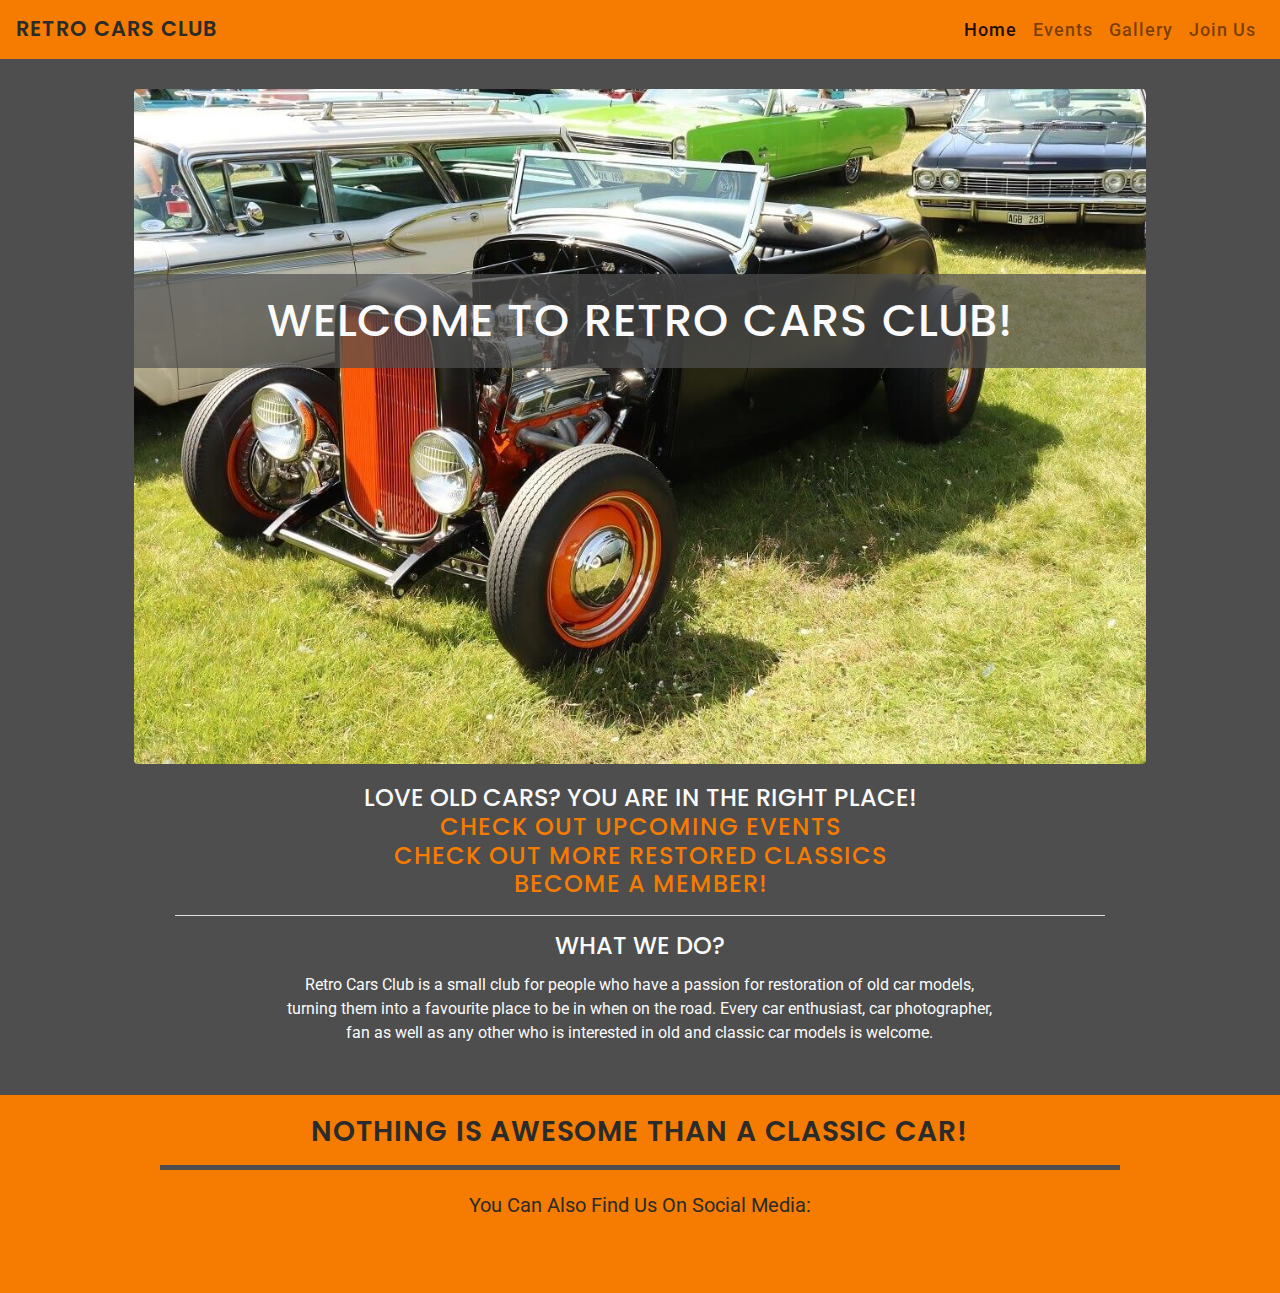
==== commit 45182cd7: "Update hero-links txt content & nav-link name." ====
--- a/index.html
+++ b/index.html
@@ -25,7 +25,7 @@
                             <a class="nav-link" href="index.html">Home <span class="sr-only">(current)</span></a>
                         </li>
                         <li class="nav-item navitem-style">
-                            <a class="nav-link" href="activities.html">Activities</a>
+                            <a class="nav-link" href="activities.html">Events</a>
                         </li>
                         <li class="nav-item navitem-style">
                             <a class="nav-link" href="gallery.html">Gallery</a>
@@ -46,9 +46,9 @@
                     <h4 class="card-title headings">
                         Love Old Cars? You Are In The Right Place!
                         <br />
-                        <a href="activities.html" class="text-links">Learn More About Us.</a>
+                        <a href="activities.html" class="text-links">Check Out Upcoming Events</a>
                         <br />
-                        <a href="gallery.html" class="text-links">Check out some more restored classics.</a>
+                        <a href="gallery.html" class="text-links">Check out more restored classics</a>
                         <br />
                         <a href="join.html" class="text-links">Become a Member!</a>
                     </h4>
